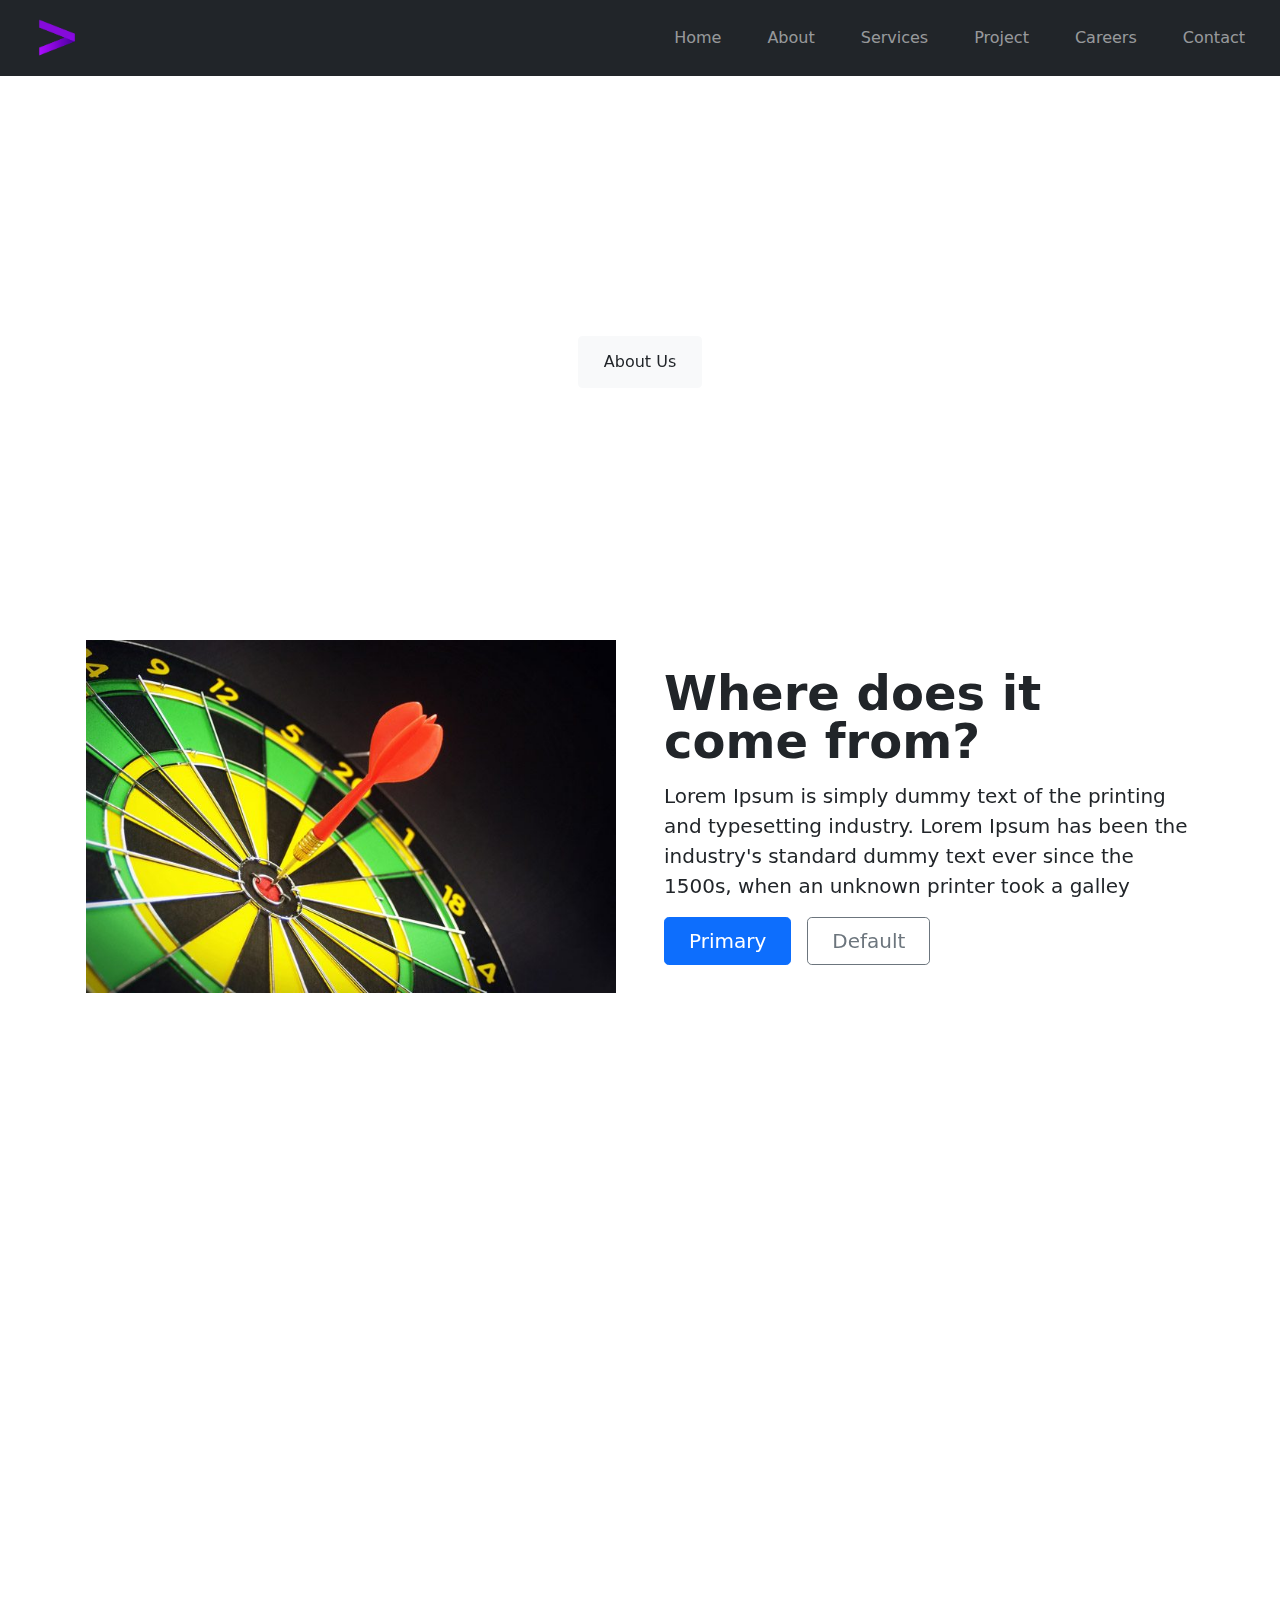
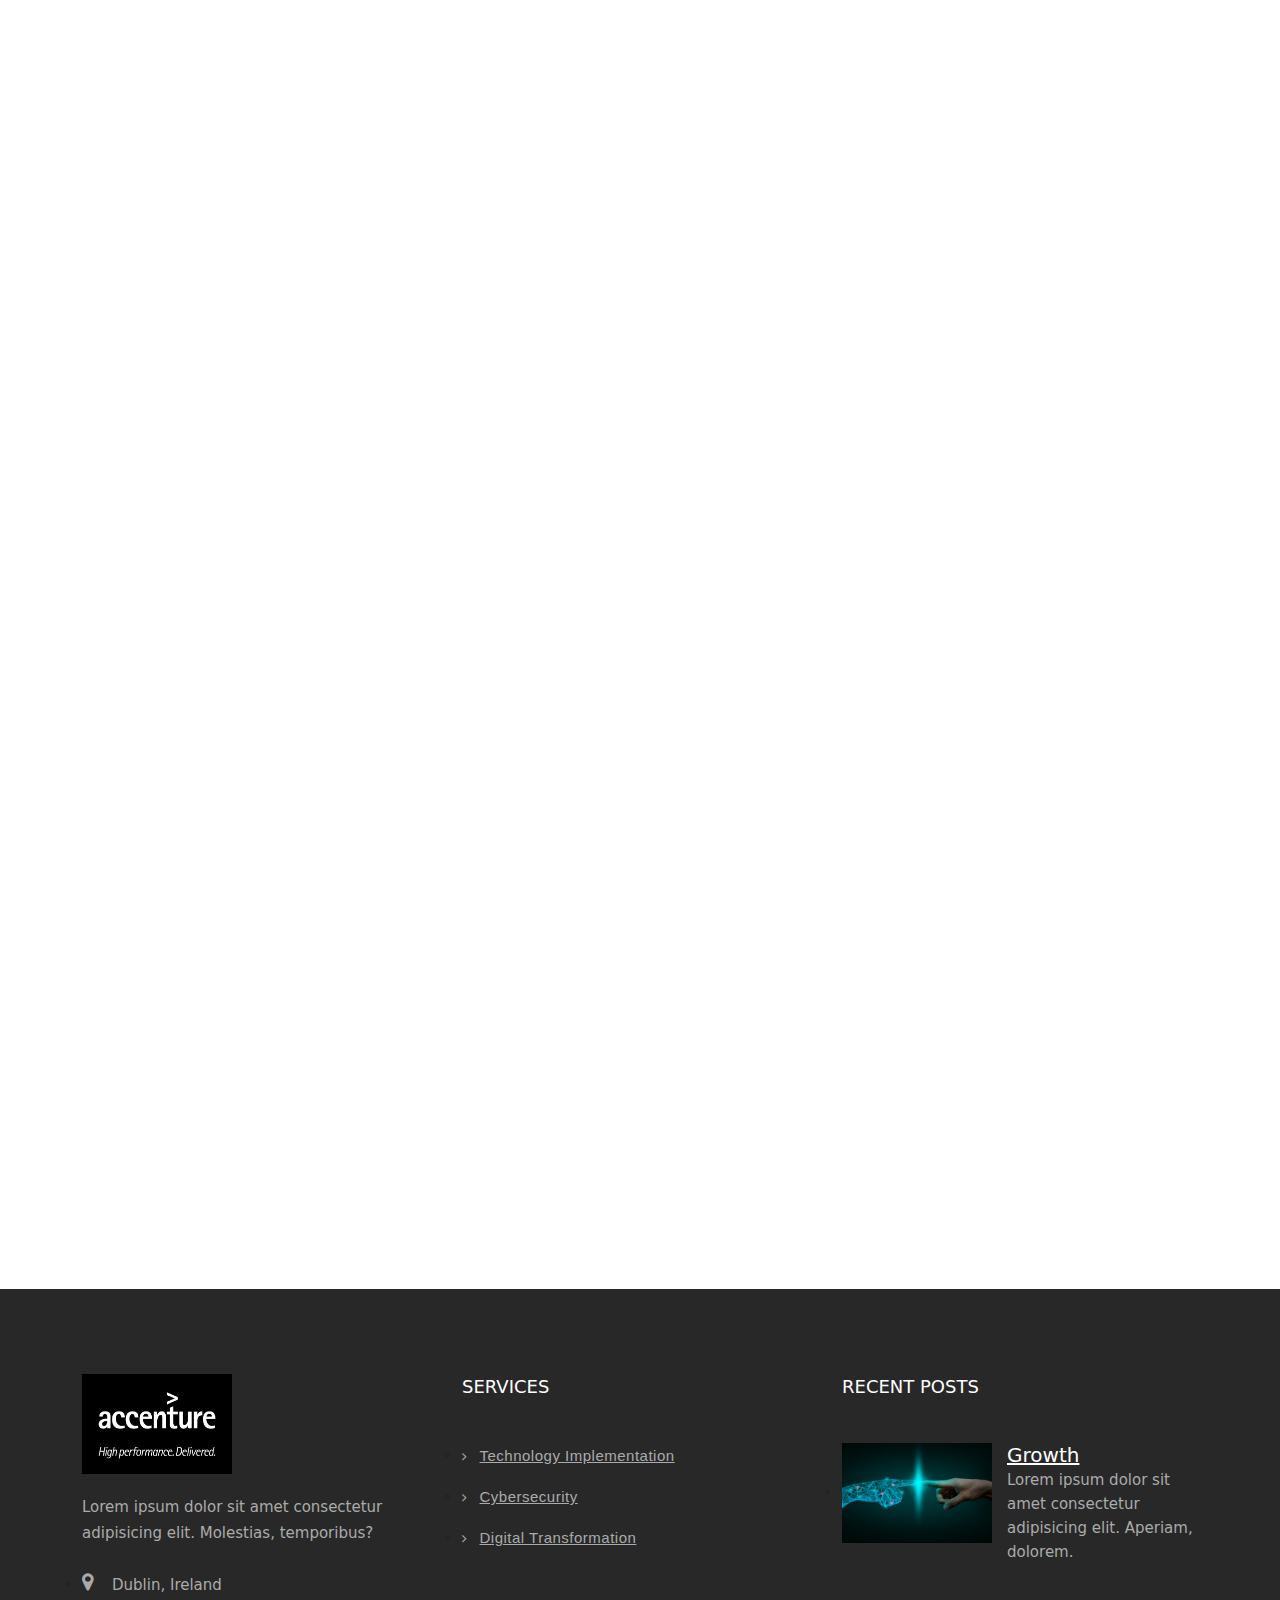
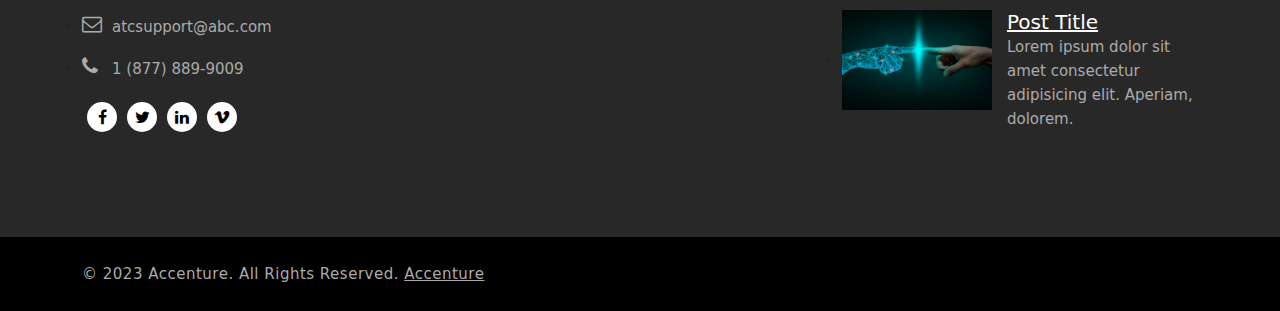
==== index.html @ 023eb2e6 "Initial commit" ====
<!doctype html>
<html lang="en">

<head>
    <meta charset="utf-8">
    <meta name="viewport" content="width=device-width, initial-scale=1"> 
    <title>Home Page</title>
    <!---Styles-->
    <link href="css/style.css" rel="stylesheet" >
    <link href="https://unpkg.com/aos@2.3.1/dist/aos.css" rel="stylesheet">
    <link rel="stylesheet" href="https://cdnjs.cloudflare.com/ajax/libs/font-awesome/4.7.0/css/font-awesome.min.css">
    <link href="css/bootstrap.min.css" rel="stylesheet">
</head>

<body>
    <!---Header design-->
    <header class="header--navigation">
        <nav class="navbar navbar-expand-lg navbar-light navbar-dark bg-dark">
            <div class="container-fluid">
                <a class="navbar-brand" href="#">
                    <img src="assets/img/atc5.png" width="50" height="50" alt="">
                </a>
                <button class="navbar-toggler" type="button" data-bs-toggle="collapse" data-bs-target="#navbarSupportedContent" aria-controls="navbarToggleExternalContent" aria-expanded="false" aria-label="Toggle navigation">
                    <span class="navbar-toggler-icon"></span>
                </button>
                <div class="collapse navbar-collapse justify-content-end" id="navbarSupportedContent">
                    <ul class="navbar-nav mr-auto">
                        <li class="nav-item active">
                            <a class="nav-link" href="#">Home</a>
                        </li>
                        <li class="nav-item">
                            <a class="nav-link" href="#">About</a>
                        </li>
                        <li class="nav-item">
                            <a class="nav-link" href="#">Services</a>
                        </li>
                        <li class="nav-item">
                            <a class="nav-link" href="#">Project</a>
                        </li>
                        <li class="nav-item">
                            <a class="nav-link" href="#">Careers</a>
                        </li>
                        <li class="nav-item">
                            <a class="nav-link" href="#">Contact</a>
                        </li>
                    </ul>
                </div>
            </div>
        </nav>
    </header>
    <!---Header design End-->
    <!--Main Body -->
    <section class="header--section">
        <div class="header--section-img-div responsive">
            <div class="container">
                <div class="row">
                    <div class="col-12">
                        <div class="header--section-content text-center" data-aos="fade-up" data-aos-easing="linear" data-aos-duration="1500" >
                            <h2  class="header--section-heading">Reimagination</h2>
                            <p class="header--section-text">Lorem ipsum dolor sit amet consectetur adipisicing elit. </p>
                            <button type="button" class="btn btn-light">
                                <a href="#aboutUs" class="btn btn-main btn-white">About Us</a>
                            </button>
                        </div>
                    </div>
                </div>
            </div>
        </div>
    </section>
      <!-- Content Section Hero-->
    <div class="container col-xxl-8 px-3 py-3 content-section">
        <div class="row flex-lg-row align-items-center g-5 py-5  aos-init aos-animate" data-aos="zoom-in-up">
            <div class="col-12 col-sm-8 col-lg-6">
                <img src="assets/img/growth.jpg" class="d-block mx-lg-auto img-fluid" alt="Bootstrap Themes" width="100%"
                    height="500">
            </div>
            <div class="col-lg-6">
                <h1 class="display-5 fw-bold lh-1 mb-3">Where does it come from?</h1>
                <p class="lead">Lorem Ipsum is simply dummy text of the printing and typesetting industry. 
                    Lorem Ipsum has been the industry's standard dummy text ever since the 1500s, when an unknown printer took a galley</p>
                <div class="d-grid gap-2 d-md-flex justify-content-md-start">
                    <button type="button" class="btn btn-primary btn-lg px-4 me-md-2">Primary</button>
                    <button type="button" class="btn btn-outline-secondary btn-lg px-4">Default</button>
                </div>
            </div>
        </div>
    </div>
    <!-- Content Section Hero End-->
    <!-- Card Section start-->
    <section class="middle--content-one aos-init aos-animate" data-aos="fade-up">
        <div class="container">
            <div class="section--title text-center">
                <h3>Our Expert
                    <span>Unit</span>
                </h3>
                <p>Lorem ipsum dolor sit amet consectetur adipisicing elit. Voluptatem illo, rerum 
                    <br>natus nobis deleniti doloremque minima odit voluptatibus ipsam animi?</p>
            </div>
            <div class="row middle--content-card-one aos-init aos-animate" data-aos="fade-up">
                <div class="col-md-4 col-sm-6 col-xs-12 card--spacing">
                    <div class="card text-white bg-dark card-deck">
                        <img class="card-img-top img-responsive" src="assets/img/UIcard.jpg" alt="Card image cap">
                        <div class="card-body">
                            <h5 class="card-title">User Interface</h5>
                            <p class="card-text">There are many variations of passages of Lorem Ipsum available, but the majority have suffered alteration in some form, by injected humour</p>
                            <a href="#" class="btn btn-primary">Read More</a>
                        </div>
                    </div>
                </div>
                <div class="col-md-4 col-sm-6 col-xs-12 card--spacing">
                    <div class="card text-white bg-dark">
                        <img class="card-img-top img-responsive" src="assets/img/AEMcard-adjusted.jpg" alt="Card image cap">
                        <div class="card-body">
                            <h5 class="card-title">AEM Tool</h5>
                            <p class="card-text">There are many variations of passages of Lorem Ipsum available, but the majority have suffered alteration in some form, by injected humour</p>
                            <a href="#" class="btn btn-primary">Read More</a>
                        </div>
                    </div>
                </div>
                <div class="col-md-4 col-sm-6 col-xs-12 card--spacing">
                    <div class="card text-white bg-dark">
                        <img class="card-img-top img-responsive" src="assets/img/testcard-test.jpg" alt="Card image cap">
                        <div class="card-body">
                            <h5 class="card-title">Quality Assurance</h5>
                            <p class="card-text">There are many variations of passages of Lorem Ipsum available, but the majority have suffered alteration in some form, by injected humour</p>
                            <a href="#" class="btn btn-primary">Read More</a>
                        </div>
                    </div>
                </div>
            </div>
        </div>
    </section>
    <section class="middle--content-two aos-init aos-animate" data-aos="fade-up" id="aboutUs">
        <div class="container">
            <div class="section--title text-center">
                <h3>Provided
                    <span>Services</span>
                </h3>
                <p>Lorem ipsum dolor sit amet consectetur adipisicing elit. Voluptatem illo, rerum 
                    <br>natus nobis deleniti doloremque minima odit voluptatibus ipsam animi?</p>
            </div>
            <div class="row middle--content-card-two aos-init aos-animate" data-aos="fade-up">
                <div class="col-md-4 col-sm-6 col-xs-12 card--spacing">
                    <div class="card text-white bg-dark">
                        <img class="card-img-top img-responsive" src="assets/img/management.jpg" alt="Card image cap">
                        <div class="card-body">
                            <h5 class="card-title">Management</h5>
                            <p class="card-text"> Various management control mechanisms serve to align foreign subsidiaries with corporate goals.</p>
                            <a href="#" class="btn btn-primary">Read More</a>
                        </div>
                    </div>
                </div>
                <div class="col-md-4 col-sm-6 col-xs-12 card--spacing">
                    <div class="card text-white bg-dark">
                        <img class="card-img-top img-responsive" src="assets/img/Strategic.jpg" alt="Card image cap">
                        <div class="card-body">
                            <h5 class="card-title">Strategic Solutions</h5>
                            <p class="card-text">Strategic management serves as the foundation for every important decision an organisation makes.</p>
                            <a href="#" class="btn btn-primary">Read More</a>
                        </div>
                    </div>
                </div>
                <div class="col-md-4 col-sm-6 col-xs-12 card--spacing">
                    <div class="card text-white bg-dark">
                        <img class="card-img-top img-responsive" src="assets/img/ws.jpg" alt="Card image cap">
                        <div class="card-body">
                            <h5 class="card-title">Web Services</h5>
                            <p class="card-text">Web services allow different organizations or applications from multiple sources to communicate.</p>
                            <a href="#" class="btn btn-primary">Read More</a>
                        </div>
                    </div>
                </div>
            </div>
        </div>
    </section>
    <section>
        <div class="container col-xxl-8 px-3 py-3 content-section">
            <div class="row d-flex flex-row-reverse align-items-center g-5 py-5 aos-init aos-animate content--section-herotwo" data-aos="zoom-in">
                <div class="col-12 col-sm-8 col-lg-6 content--section-register">
                    <img src="assets/img/registrationImg.jpg" class="d-block mx-lg-auto img-fluid img-responsive" alt="img" width="100%"
                        height="500">
                </div>
                <div class="col-lg-6">
                    <h1 class="display-5 fw-bold lh-1 mb-3">Register here!</h1>
                    <p class="lead">Lorem Ipsum is simply dummy text of the printing and typesetting industry. 
                        Lorem Ipsum has been the industry's standard dummy text ever since the 1500s, when an unknown printer took a galley</p>
                    <div class="d-grid gap-2 d-md-flex justify-content-md-start">
                        <a href="indexForm.html"><button type="button" class="btn btn-primary btn-lg px-4 me-md-2">
                            Register</button></a>
                    </div>
                </div>
            </div>
        </div>
    </section>
     <!-- Card Section End-->
     <!--footer-main-->
    <footer class="footer-main">
        <div class="footer-top">
            <div class="container">
                <div class="row">
                    <div class="col-md-4 col-sm-6 col-xs-12 footer--tablet">
                        <div class="about-widget">
                            <div class="footer-logo">
                                <a href="index.html">
                                    <img src="assets/img/atc2.jpg" alt="" width="150px" height="100px">
                                </a>
                            </div>
                            <p>Lorem ipsum dolor sit amet consectetur adipisicing elit. Molestias, temporibus?</p>
                            <ul class="location-link">
                                <li class="item">
                                    <i class="fa fa-map-marker"></i>
                                    <p>Dublin, Ireland</p>
                                </li>
                                <li class="item">
                                    <i class="fa fa-envelope-o" aria-hidden="true"></i>
                                    <a href="#">
                                        <p>atcsupport@abc.com</p>
                                    </a>
                                </li>
                                <li class="item">
                                    <i class="fa fa-phone" aria-hidden="true"></i>
                                    <p>1 (877) 889-9009</p>
                                </li>
                            </ul>
                            <ul class="list-inline social-icons d-flex">
                                <li><a href="#"><i class="fa fa-facebook"></i></a></li>
                                <li><a href="#"><i class="fa fa-twitter"></i></a></li>
                                <li><a href="#"><i class="fa fa-linkedin"></i></a></li>
                                <li><a href="#"><i class="fa fa-vimeo"></i></a></li>
                            </ul>
                        </div>
                    </div>
                    <div class="col-md-4 col-sm-6 col-xs-12 footer--tablet">
                        <h6>Services</h6>
                        <ul class="menu-link">
                            <li>
                                <a href="#">
                                    <i class="fa fa-angle-right" aria-hidden="true"></i>Technology Implementation</a>
                            </li>
                            <li>
                                <a href="#">
                                    <i class="fa fa-angle-right" aria-hidden="true"></i>Cybersecurity</a>
                            </li>
                            <li>
                                <a href="#">
                                    <i class="fa fa-angle-right" aria-hidden="true"></i>Digital Transformation</a>
                            </li>
                        </ul>
                    </div>
                    <div class="col-md-4 col-sm-6 col-xs-12 footer--tablet-post">
                        <div class="social-links">
                            <h6>Recent Posts</h6>
                            <ul>
                                <li class="item">
                                    <div class="media d-flex">
                                        <div class="media-left">
                                            <a href="#">
                                                <img class="media-object" src="assets/img/recentpost.jpeg"
                                                    alt="post-thumb" width="150px" height="100px">
                                            </a>
                                        </div>
                                        <div class="media-body">
                                            <h5 class="media-heading"><a href="#">Growth</a></h5>
                                            <p>Lorem ipsum dolor sit amet consectetur adipisicing elit. Aperiam, dolorem.
                                            </p>
                                        </div>
                                    </div>
                                </li>
                                <li class="item">
                                    <div class="media d-flex">
                                        <div class="media-left">
                                            <a href="#">
                                                <img class="media-object" src="assets/img/recentpost.jpeg"
                                                    alt="post-thumb" width="150px" height="100px">
                                            </a>
                                        </div>
                                        <div class="media-body">
                                            <h5 class="media-heading">
                                                <a href="#">Post Title</a>
                                            </h5>
                                            <p>Lorem ipsum dolor sit amet consectetur adipisicing elit. Aperiam, dolorem.
                                            </p>
                                        </div>
                                    </div>
                                </li>
                            </ul>
                        </div>
                    </div>
                </div>
            </div>
        </div>
        <div class="footer-bottom">
            <div class="container clearfix">
                <div class="copyright-text">
                    <p>&copy; 2023 Accenture. All Rights Reserved.
                        <a href="index.html">Accenture</a>
                    </p>
                </div>
            </div>
        </div>
    </footer>
  <!--End footer-main-->
    <!--Scripting-->
    <script src="js/bootstrap.bundle.js"></script>
    <script src="js/jquery.min.js"></script>
    <script src="js/index.js"></script>
    <script src="https://unpkg.com/aos@2.3.1/dist/aos.js"></script>
    <script>
        AOS.init();
    </script>
    <script>
        if (window.location.hash) {
          window.scrollTo(0, 0);
        }
      </script>
</body>

</html>
---- css/style.css ----
.header--navigation .navbar-brand{
  padding-left: 25px;
}
.header--navigation nav div ul li{
    padding: 7px 15px 7px 15px;
}
.header--section-img-div{
    background-image: url('/IPTask/WebPage-Task1/assets/img/img3.jpg');
    width: 100%;
    height: 500px;
    background-repeat: no-repeat;
    background-size: cover;
}

.header--section-content{
  padding-top: 110px;
}
.header--section-heading {
    font-size: 60px;
    font-weight: 300;
    color: #ffffff;
}
.header--section-text{
    color: #ffffff;
    padding-bottom: 30px;
}
.middle--content-one, .middle--content-two{
    padding-top: 30px;
    padding-bottom: 30px;
}
.middle--content-card-one, .middle--content-card-two{
    padding-top: 30px;
}
.section--title{
    padding-bottom: 15px;
}
.section--title h3 {
    font-size: 40px;
    line-height: 50px;
    color: #222222;
    font-weight: 700;
}
.form--section-title h3 {
    font-size: 40px;
    line-height: 50px;
    color: #222222;
    font-weight: 700;
}
.form--section {
  padding: 50px 0px 50px 0px;
}
.section--title span {
    color: #222222;
    font-weight: 400;
}
.form--section-title span {
    color: #222222;
    font-weight: 400;
}
.accordion--section-title, .form--section-title {
  margin-bottom: 40px;
}
.accordion--section-title h3{
  font-size: 40px;
  line-height: 50px;
  color: #222222;
  font-weight: 700;
  
}
.accordion-flush-space{
  margin-bottom: 15px;
}
.accordion--header-border{
  border: 1px solid transparent;
  border-color: #ababab
}
.accordion--header-border .accordion-button:not(.collapsed) {
  background-color: #000000;
  color: #f4f4f4;
}
.accordion-button:not(.collapsed)::after {
  background-image: url("data:image/svg+xml,%3csvg xmlns='http://www.w3.org/2000/svg' viewBox='0 0 16 16' fill='%23f4f4f4'%3e%3cpath fill-rule='evenodd' d='M1.646 4.646a.5.5 0 0 1 .708 0L8 10.293l5.646-5.647a.5.5 0 0 1 .708.708l-6 6a.5.5 0 0 1-.708 0l-6-6a.5.5 0 0 1 0-.708z'/%3e%3c/svg%3e");
  transform: rotate(-180deg);
}
.accordion--header-border .accordion-button:focus{
  z-index: unset;
  border-color: unset;
  outline: 0;
  box-shadow: unset;
}
.contact-area{
  padding-left: 50px;
}
.form--input{
  padding-bottom: 15px;
}
.form--input input {
  border-radius: 0px;
  padding: 15px;
  background-color: #f4f4f4;
  color: #777777;
}

.form--input .form-control:focus {
  box-shadow: unset;
  outline: 1;
  background-color: #f4f4f4;
  border-color: unset;
}

.contact-area button{
  width: 100%;
  border-radius: 0;
  padding: 15px;
}
.footer-main {
    position: relative;
    background-size: cover;
    z-index: 1;
    background: #282828;
  }
  
  .footer-main .footer-top {
    padding-top: 85px;
    padding-bottom: 60px;
  }
  
  .footer-main .footer-top .footer-logo {
    padding-bottom: 20px;
  }
  
  .footer-main .footer-top p {
    font-size: 15px;
    line-height: 26px;
    font-weight: 400;
    color: #ababab;
  }
  
  .footer-main .footer-top h6 {
    font-size: 18px;
    line-height: 26px;
    font-weight: 400;
    color: #ffffff;
    padding-bottom: 35px;
    text-transform: uppercase;
  }
  
  .footer-main .footer-top .location-link {
    padding-top: 10px;
    padding-left: 0;
  }
  .footer-main .footer-top .location-link p:hover{
    color: #fffaf0;
  }
  
  .footer-main .footer-top .location-link .item {
    position: relative;
    padding-left: 30px;
    margin-bottom: 15px;
  }

  .footer-main .footer-top .location-link .item a{
    text-decoration: none;
  }
  
  .footer-main .footer-top .location-link .item i {
    position: absolute;
    top: 0px;
    left: 0px;
  }
  
  .footer-main .footer-top .location-link .item i:before {
    font-size: 20px;
    color: #ababab;
  }
  
  .footer-main .footer-top .social-icons {
    margin-top: 20px;
  }
  
  .footer-main .footer-top .social-icons li {
    padding: 0px 5px 0px 5px;
  }

  .footer-main .footer-top .social-icons li a {
    display: block;
    height: 30px;
    width: 30px;
    color: #000000;
    background: #fff;
    text-align: center;
    border-radius: 50%;
  }
  
  .footer-main .footer-top .social-icons li a i {
    line-height: 30px;
  }
  
  .footer-main .footer-top .menu-link {
    padding-left: 0;
  }
  
  .footer-main .footer-top .menu-link li {
    padding-bottom: 15px;
  }
  
  .footer-main .footer-top .menu-link li a {
    font-size: 15px;
    line-height: 26px;
    font-weight: 400;
    color: #ababab;
    letter-spacing: .5px;
    font-family: "Source Sans Pro", sans-serif;
  }
  
  .footer-main .footer-top .menu-link li i {
    margin-right: 12px;
    font-size: 13px;
  }
  .footer-main .footer-top .menu-link li a:hover {
    color: #fffaf0;
  }
  
  .footer-main .footer-top .social-links ul {
    padding-left: 0;
  }
  
  .footer-main .footer-top .social-links ul li {
    position: relative;
    margin-bottom: 30px;
  }
  
  .footer-main .footer-top .social-links ul li h4 {
    margin-bottom: 15px;
  }
  
  .footer-main .footer-top .social-links ul li p {
    margin-top: -7px;
    line-height: 24px;
  }
  
  .footer-main .footer-top .social-links ul li a {
    color: #ffffff;
  }
  
  .footer-main .footer-top .social-links ul li i {
    position: absolute;
    left: 0px;
    top: 7px;
    width: 47px;
    height: 47px;
    color: #ffffff;
    line-height: 47px;
    text-align: center;
    background: #48bdc5;
    margin-right: 10px;
  }
  
  .footer-main .footer-top .social-links span {
    color: #ababab;
    font-size: 15px;
    line-height: 26px;
    font-weight: 400;
  }

  .footer-main .footer-top .social-links .media-body {
    padding-left: 15px;
  }

  .footer-main .footer-top .gallery-widget {
    position: relative;
    margin-left: 15px;
  }
  
  .footer-main .footer-top .gallery-widget .image {
    position: relative;
    float: left;
    width: 30%;
    margin: 2.5px;
    overflow: hidden;
  }
  
  .footer-main .footer-top .gallery-widget .image img {
    position: relative;
    width: 100%;
  }
  
  .footer-bottom {
    padding: 24px 0px;
    background: #000000;
  }
  
  .footer-bottom .copyright-text {
    float: left;
  }
  
  .footer-bottom .copyright-text p {
    font-size: 15px;
    font-weight: 400;
    color: #ababab;
    line-height: 26px;
    margin-bottom: 0px;
    letter-spacing: .5px;
    text-transform: capitalize;
  }
  
  .footer-bottom .copyright-text a {
    color: #ababab;
  }
  
  .footer-bottom .footer-bottom-link {
    float: right;
    margin-bottom: 0px;
    padding-left: 0;
  }
  
  .footer-bottom .footer-bottom-link li {
    display: inline-block;
    margin-left: 32px;
  }
  
  .footer-bottom .footer-bottom-link li a {
    font-size: 15px;
    line-height: 26px;
    color: #ababab;
    font-weight: 400;
  }

  .form
  {
      margin-top: 50px;
      padding-bottom: 30px;

  }

  .errorMessage {
    padding-top: 2px;
    display: block;
    height: 20px;
    font-size: 12px;
    color: red;
  }
  .dropdown:hover > .dropdown-menu {
    display: block;
  }
  
  .dropdown > .dropdown-toggle:active {
    pointer-events: none;
  }
  
  .table--section {
    padding-bottom: 50px;
  }
  @media (max-width: 768px){
    .card--spacing {
      padding-bottom: 15px;
    }
    .contact-area{
      padding-left: unset;
      padding-top: 40px;
    }
    .content--section-herotwo{
      padding: 30px 0 30px 0;
      justify-content: flex-end;
    }
  }
  @media (min-width: 768px) and (max-width: 1200px){
    .footer--tablet{
      width: 50% !important;
    }
    .footer--tablet-post{
      width: 60% !important;
    }
    .form--section-tab {
      width: 100%;
    }
    .contact-area{
      padding-left: unset;
      padding-top: 50px;
    }
    .content--section-herotwo{
      padding: 30px 0 30px 0;
      justify-content: flex-end;
    }
  }
  @media (min-width: 375px) and (max-width:768px){
    .footer--tablet-post{
      width: 100% !important;
    }
  }
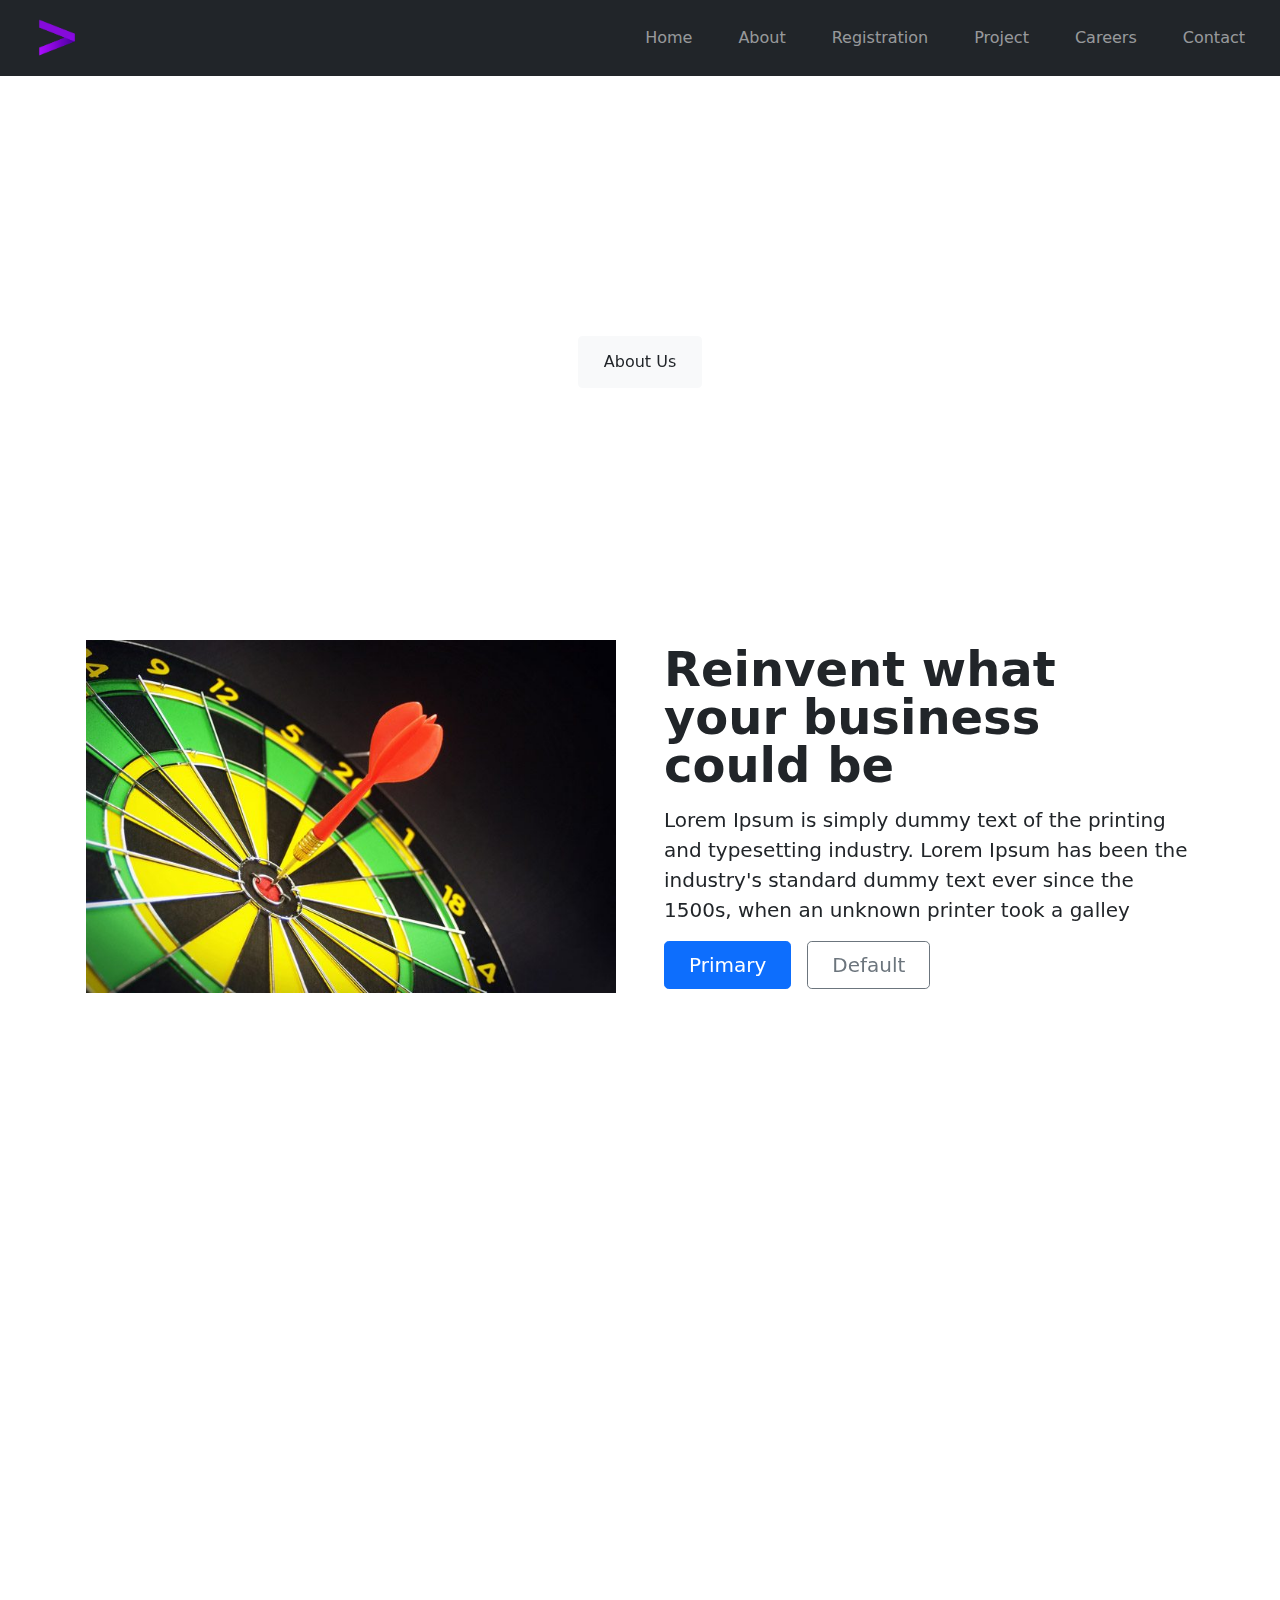
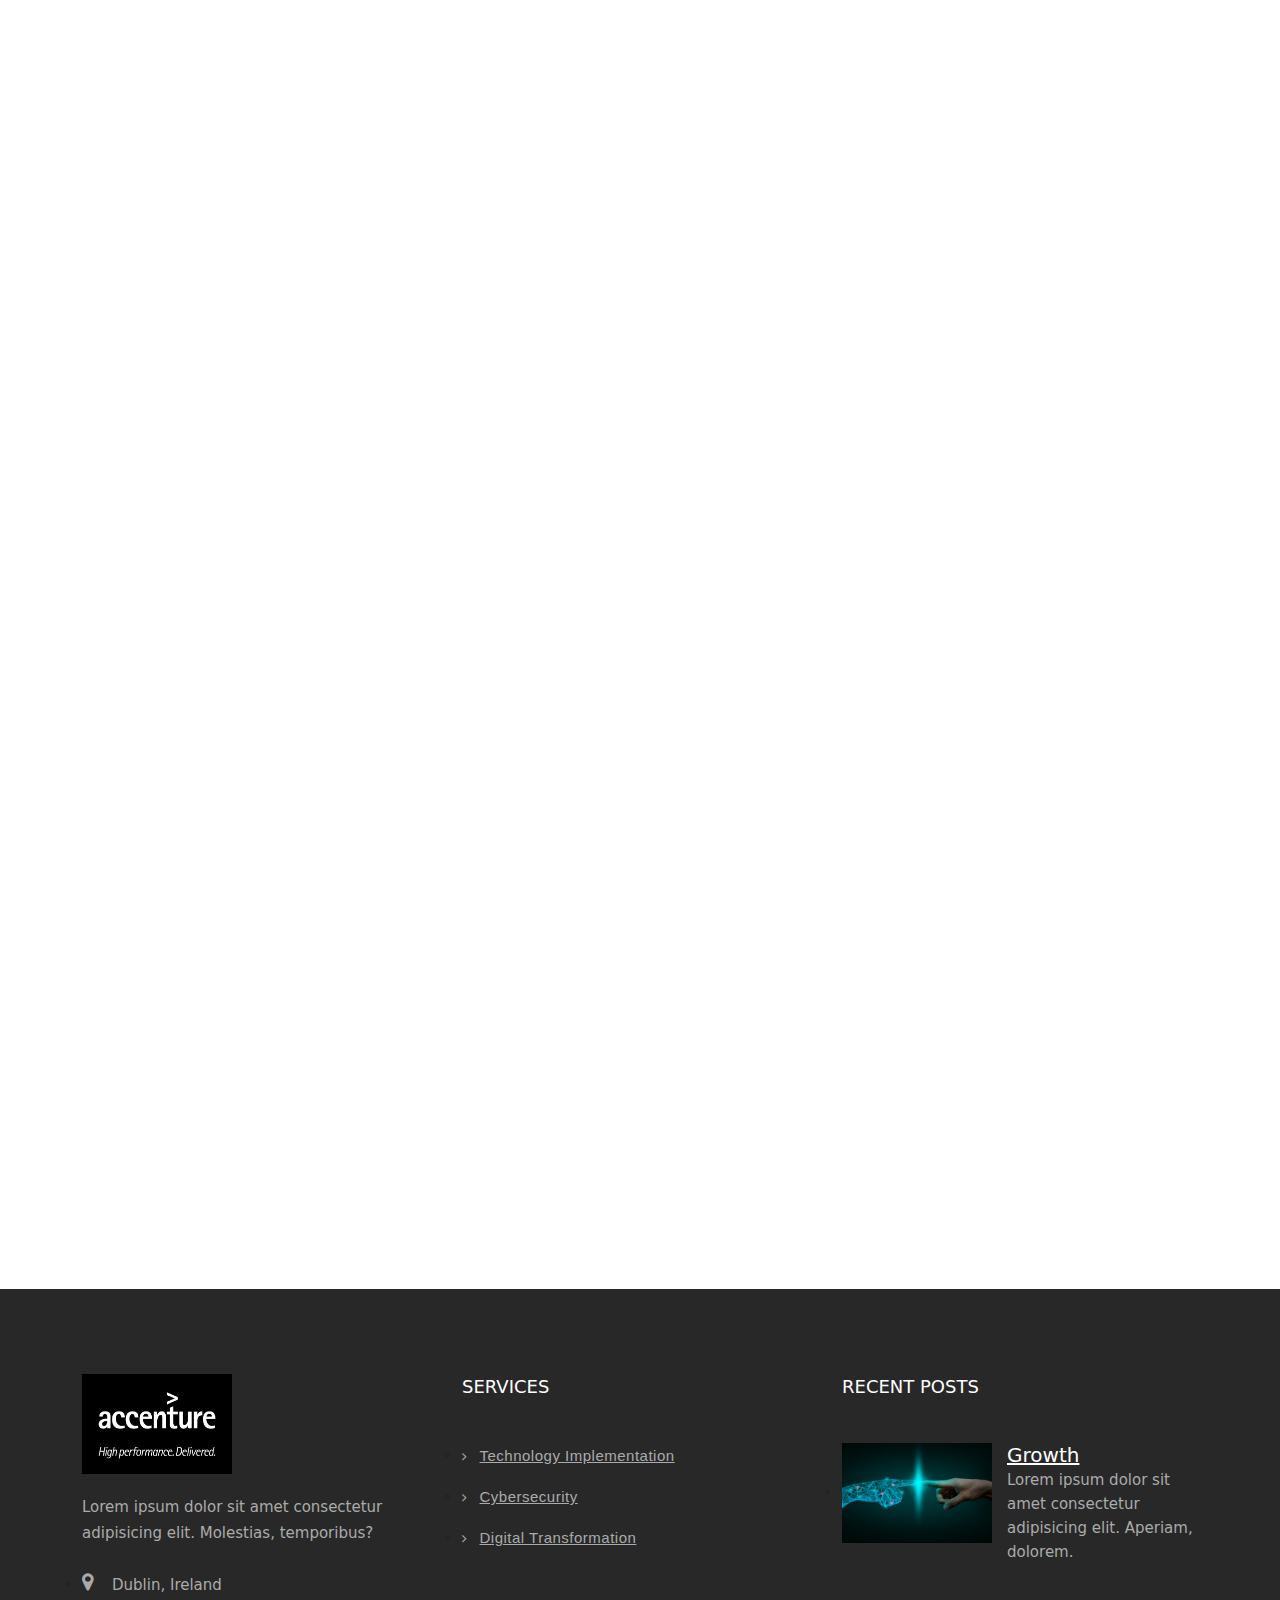
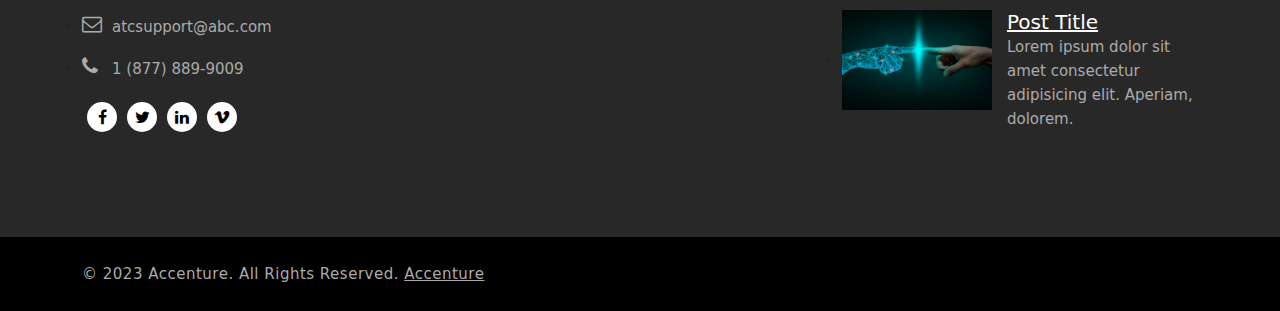
==== commit 2d09e581: "Add css an js code changes" ====
--- a/index.html
+++ b/index.html
@@ -32,7 +32,7 @@
                             <a class="nav-link" href="#">About</a>
                         </li>
                         <li class="nav-item">
-                            <a class="nav-link" href="#">Services</a>
+                            <a class="nav-link" href="#registration">Registration</a>
                         </li>
                         <li class="nav-item">
                             <a class="nav-link" href="#">Project</a>
@@ -69,13 +69,13 @@
     </section>
       <!-- Content Section Hero-->
     <div class="container col-xxl-8 px-3 py-3 content-section">
-        <div class="row flex-lg-row align-items-center g-5 py-5  aos-init aos-animate" data-aos="zoom-in-up">
+        <div class="row flex-lg-row align-items-center g-5 py-5 aos-init aos-animate" data-aos="zoom-in-up">
             <div class="col-12 col-sm-8 col-lg-6">
                 <img src="assets/img/growth.jpg" class="d-block mx-lg-auto img-fluid" alt="Bootstrap Themes" width="100%"
                     height="500">
             </div>
             <div class="col-lg-6">
-                <h1 class="display-5 fw-bold lh-1 mb-3">Where does it come from?</h1>
+                <h1 class="display-5 fw-bold lh-1 mb-3">Reinvent what your business could be</h1>
                 <p class="lead">Lorem Ipsum is simply dummy text of the printing and typesetting industry. 
                     Lorem Ipsum has been the industry's standard dummy text ever since the 1500s, when an unknown printer took a galley</p>
                 <div class="d-grid gap-2 d-md-flex justify-content-md-start">
@@ -173,7 +173,7 @@
             </div>
         </div>
     </section>
-    <section>
+    <section id="registration">
         <div class="container col-xxl-8 px-3 py-3 content-section">
             <div class="row d-flex flex-row-reverse align-items-center g-5 py-5 aos-init aos-animate content--section-herotwo" data-aos="zoom-in">
                 <div class="col-12 col-sm-8 col-lg-6 content--section-register">
--- a/css/style.css
+++ b/css/style.css
@@ -351,6 +351,20 @@
   .table--section {
     padding-bottom: 50px;
   }
+
+  .loaderIcon {
+    position: fixed;
+    display: none;
+    width: 100%;
+    height: 100%;
+    top: 0;
+    left: 0;
+    text-align: center;
+    background-color: rgba(255, 255, 255, 0.8);
+    z-index: 2;
+    padding-top: 275px;
+  }
+
   @media (max-width: 768px){
     .card--spacing {
       padding-bottom: 15px;
